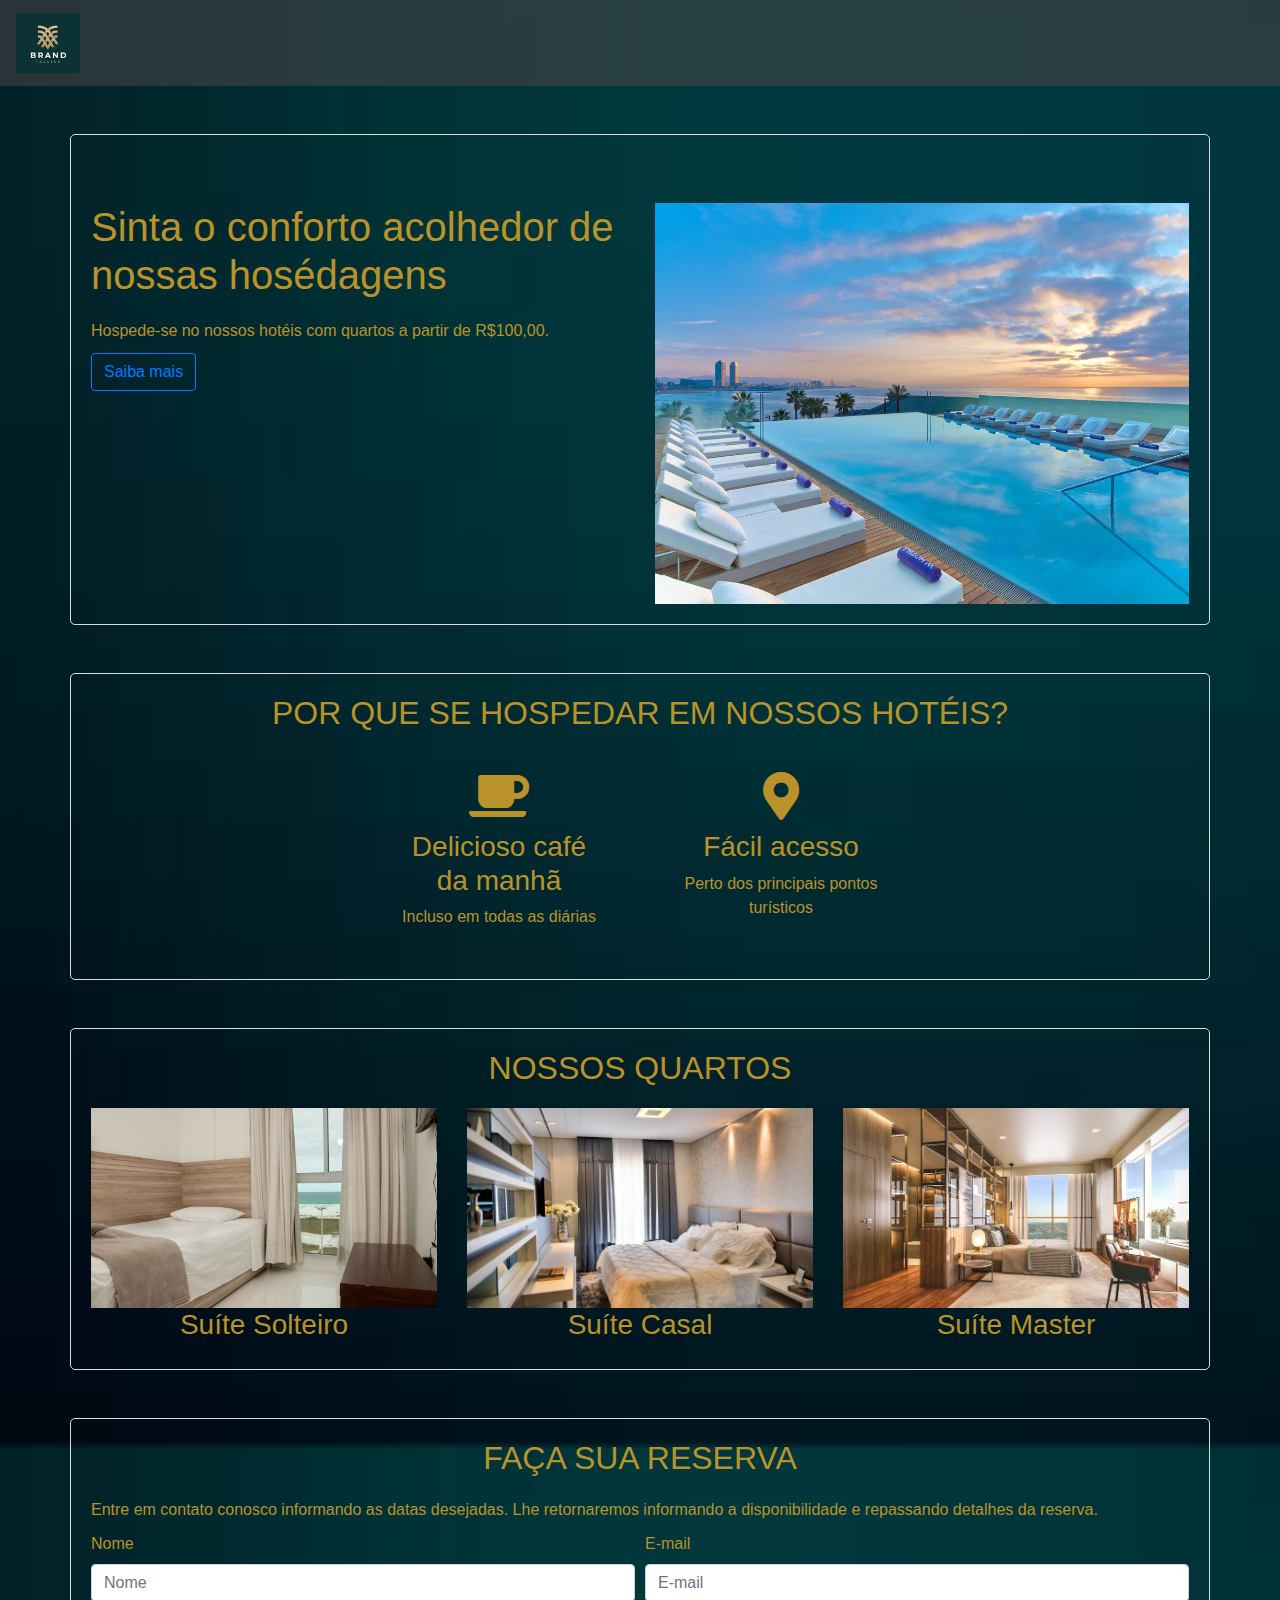
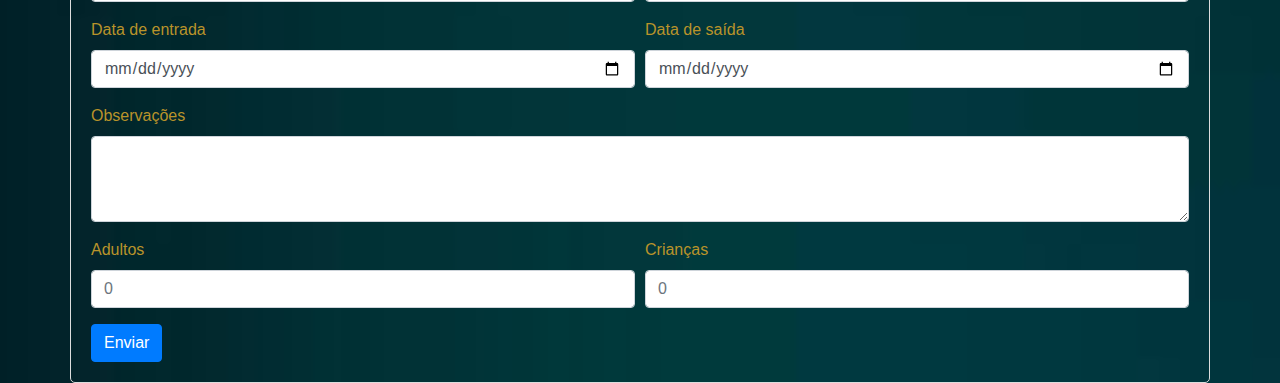
==== index.html @ 1d811d6e "Stylized web page" ====
<!DOCTYPE html>
<html lang="pt-br">
<head>
    <meta charset="UTF-8">
    <meta name="viewport" content="width=device-width, initial-scale=1.0">
    <title>Hotel</title>
    <link rel="stylesheet" href="https://stackpath.bootstrapcdn.com/bootstrap/4.5.2/css/bootstrap.min.css">
    <link rel="stylesheet" href="https://cdnjs.cloudflare.com/ajax/libs/font-awesome/5.15.4/css/all.min.css">
    <link rel="stylesheet" href="/style.css">

</head>
<body>
  <!-- Navbar -->
  <header>
   <nav class="navbar navbar-expand-lg navbar-light bg-light custom-navbar"><a class="navbar-brand" href=""><img class="img-logo" src="/assets/logo.png" alt=""></a></nav>
  </header>
   <!-- Hero Section --> 
<div class="container my-5 hero-section">
    <div class="row">
      <div class="col-12 col-md-6  mt-5 description">
        <h1>Sinta o conforto acolhedor de nossas hosédagens</h1>
        <p class="p">Hospede-se no nossos hotéis com quartos a partir de R$100,00.</p>
        <button class="btn btn-outline-primary custom-button">Saiba mais</button>
      </div>
      <div class="image col-12 col-md-6  mt-5 portada hero-image" ><img  src="/assets/piscina.jpg" id="logo" class="img-fluid custom-image" alt=""></div>
    </div>
</div>  
 <!-- Features Section -->
<div class="container my-5 features-section">
  <div class="row text-center">
      <div class="col-12">
          <h2>POR QUE SE HOSPEDAR EM NOSSOS HOTÉIS?</h2>
      </div>
      <div class="col-6 col-md-3 offset-md-3">
        <div class="feature">
          <i class="fas fa-coffee fa-3x"></i>
          <h3>Delicioso café da manhã</h3>
          <p>Incluso em todas as diárias</p>
        </div>
      </div>
      <div class="col-6 col-md-3">
        <div class="feature">
          <i class="fas fa-map-marker-alt fa-3x"></i>
          <h3>Fácil acesso</h3>
          <p>Perto dos principais pontos turísticos</p>
        </div>
      </div>
  </div>
</div>
    <!-- Rooms Section -->
    <div class="container my-5 rooms-section">
      <div class="row text-center">
          <div class="col-12">
              <h2>NOSSOS QUARTOS</h2>
          </div>
          <div class="col-12 col-md-4">
              <img src="/assets/suite-solteiro.jpg" class="img-fluid room-image" alt="Suíte Solteiro">
              <h3>Suíte Solteiro</h3>
          </div>
          <div class="col-12 col-md-4">
              <img src="/assets/suite-casal.jpg" class="img-fluid room-image" alt="Suíte Casal">
              <h3>Suíte Casal</h3>
          </div>
          <div class="col-12 col-md-4">
              <img src="/assets/suite-master.jpeg" class="img-fluid room-image" alt="Suíte Master">
              <h3>Suíte Master</h3>
          </div>
      </div>
  </div>

  <!-- Booking Section -->
<div class="container my-5 booking-section">
  <h2 class="text-center">FAÇA SUA RESERVA</h2>
  <p>Entre em contato conosco informando as datas desejadas. Lhe retornaremos informando a disponibilidade e repassando detalhes da reserva.</p>
  <form>
      <div class="form-row">
          <div class="form-group col-md-6">
              <label for="inputName">Nome</label>
              <input type="text" class="form-control" id="inputName" placeholder="Nome">
          </div>
          <div class="form-group col-md-6">
              <label for="inputEmail">E-mail</label>
              <input type="email" class="form-control" id="inputEmail" placeholder="E-mail">
          </div>
      </div>
      <div class="form-row">
          <div class="form-group col-md-6">
              <label for="inputCheckIn">Data de entrada</label>
              <input type="date" class="form-control" id="inputCheckIn">
          </div>
          <div class="form-group col-md-6">
              <label for="inputCheckOut">Data de saída</label>
              <input type="date" class="form-control" id="inputCheckOut">
          </div>
      </div>
      <div class="form-row">
          <div class="form-group col-12">
              <label for="inputObservations">Observações</label>
              <textarea class="form-control" id="inputObservations" rows="3"></textarea>
          </div>
      </div>
      <div class="form-row">
          <div class="form-group col-md-6">
              <label for="inputAdults">Adultos</label>
              <input type="number" class="form-control" id="inputAdults" placeholder="0">
          </div>
          <div class="form-group col-md-6">
              <label for="inputChildren">Crianças</label>
              <input type="number" class="form-control" id="inputChildren" placeholder="0">
          </div>
      </div>
      <button type="submit" class="btn btn-primary">Enviar</button>
  </form>
</div>

<script src="https://code.jquery.com/jquery-3.5.1.slim.min.js"></script>
<script src="https://cdn.jsdelivr.net/npm/@popperjs/core@2.9.2/dist/umd/popper.min.js"></script>
<script src="https://stackpath.bootstrapcdn.com/bootstrap/4.5.2/js/bootstrap.min.js"></script>
 <script src="scripts.js"></script>
</body>
</html>
---- style.css ----
body {
  margin: 0;
  padding: 0;
  height: 100vh;
  background-image: url(/assets/fondo2.jpeg); /* Cambia esto a la ruta de tu imagen */
  background-size: cover;
  background-position: center;
  position: relative;
 color: #b9932a;
}

body::before {
  content: "";
  position: absolute;
  top: 0;
  left: 0;
  width: 100%;
  height: 100%;/
  background-color: ;
  z-index: -1;
}

.img-logo{
    width: 5vw ;
}
.custom-navbar{
background-color: #46454594 !important; 
  }
  .custom-image{
    width: 50vw !important;
   
  }
  .description{
   width: 40vw;
  }
  .portada{
    max-width: 100%;
    height: auto;
  }
  h1, h2 {
    margin-bottom: 20px;
  }
  
  p {
    margin-bottom: 10px;
  }
  

  .hero-section, .features-section, .rooms-section, .booking-section {
    border: 1px solid #ddd;
    padding: 20px;
    margin-bottom: 20px;
    border-radius: 5px;
  }
  .hero-section .description {
    margin-bottom: 20px;
  }
  
  .hero-section .hero-image {
    margin-top: 20px;
  }
  
  @media (min-width: 768px) {
    .hero-section .description {
      margin-bottom: 0;
    }
  
    .hero-section .hero-image {
      margin-top: 0;
    }
  }
  .rooms-section img {
    max-width: 100%;
    height: auto;
  }
  .rooms-section .room-image {
    width: 100%;
    height: 200px;
    object-fit: cover;
  }
  .rooms-section .room-image :hover{
    
  }
  .features-section .feature {
    text-align: center;
    padding: 20px;
  }
  
  .features-section .feature i {
    display: block;
    margin-bottom: 10px;
  }
  
  .features-section h3 {
    margin-top: 10px;
  }
  .rooms-section img {
    transition: filter 0.3s ease;
  }
  
  .rooms-section img:hover {
    filter: brightness(70%);
    cursor: pointer;
  }
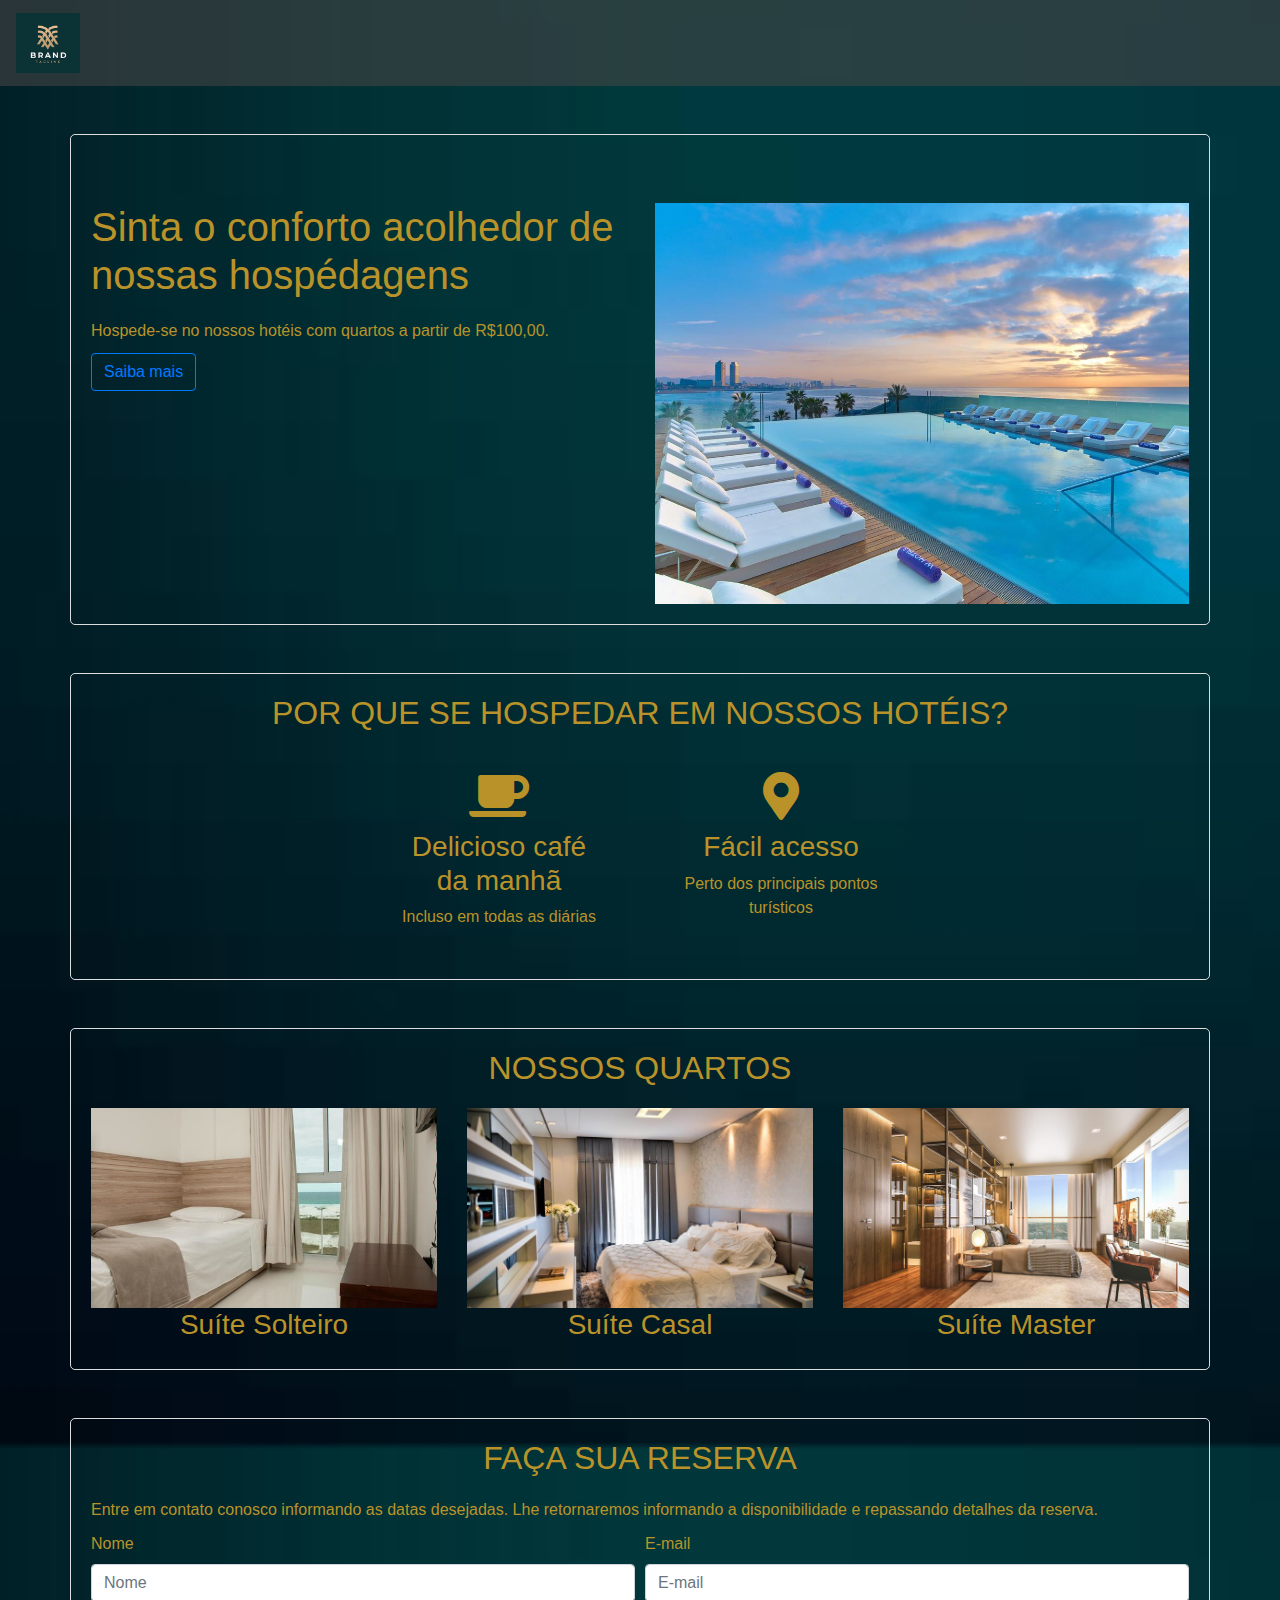
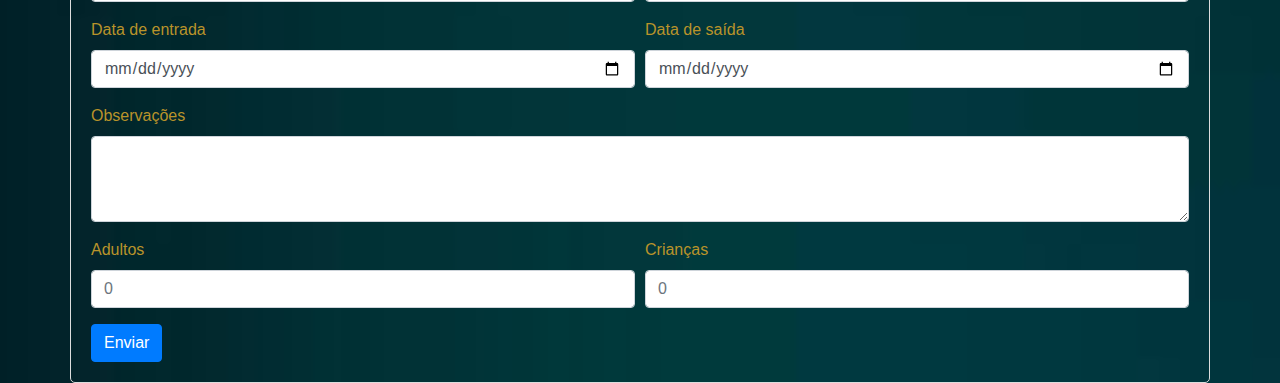
==== commit 599b9b82: "correction on index. html" ====
--- a/index.html
+++ b/index.html
@@ -18,7 +18,7 @@
 <div class="container my-5 hero-section">
     <div class="row">
       <div class="col-12 col-md-6  mt-5 description">
-        <h1>Sinta o conforto acolhedor de nossas hosédagens</h1>
+        <h1>Sinta o conforto acolhedor de nossas hospédagens</h1>
         <p class="p">Hospede-se no nossos hotéis com quartos a partir de R$100,00.</p>
         <button class="btn btn-outline-primary custom-button">Saiba mais</button>
       </div>
--- a/style.css
+++ b/style.css
@@ -15,8 +15,7 @@
   top: 0;
   left: 0;
   width: 100%;
-  height: 100%;/
-  background-color: ;
+  height: 100%;
   z-index: -1;
 }
 
